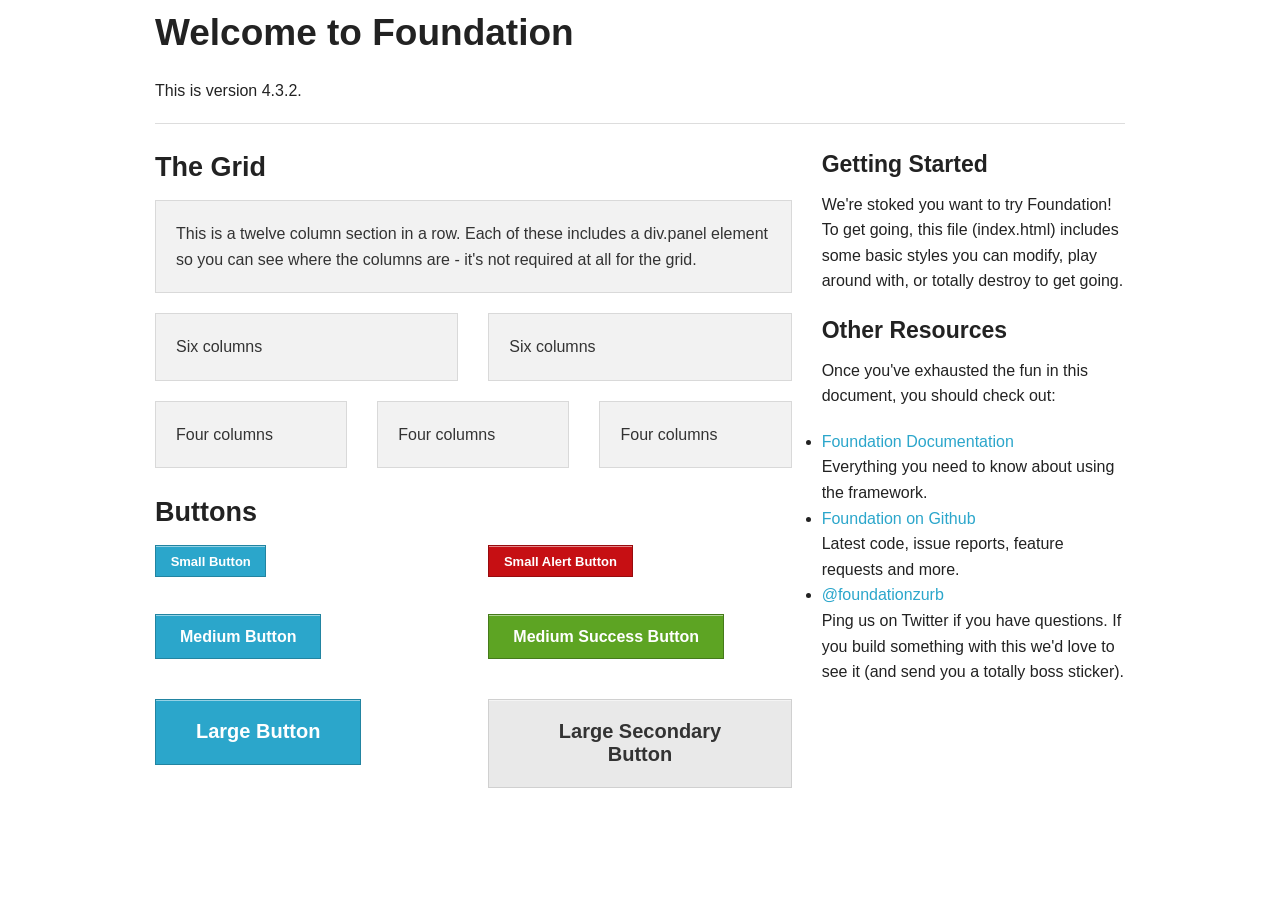
==== etc/weblibs/foundation/index.html @ f4614773 "init" ====
<!DOCTYPE html>
<!--[if IE 8]> 				 <html class="no-js lt-ie9" lang="en" > <![endif]-->
<!--[if gt IE 8]><!--> <html class="no-js" lang="en" > <!--<![endif]-->

<head>
	<meta charset="utf-8">
  <meta name="viewport" content="width=device-width">
  <title>Foundation 4</title>

  
  <link rel="stylesheet" href="css/foundation.css">
  

  <script src="js/vendor/custom.modernizr.js"></script>

</head>
<body>

	<div class="row">
		<div class="large-12 columns">
			<h2>Welcome to Foundation</h2>
			<p>This is version 4.3.2.</p>
			<hr />
		</div>
	</div>

	<div class="row">
		<div class="large-8 columns">
			<h3>The Grid</h3>

			<!-- Grid Example -->
			<div class="row">
				<div class="large-12 columns">
					<div class="panel">
						<p>This is a twelve column section in a row. Each of these includes a div.panel element so you can see where the columns are - it's not required at all for the grid.</p>
					</div>
				</div>
			</div>
			<div class="row">
				<div class="large-6 columns">
					<div class="panel">
						<p>Six columns</p>
					</div>
				</div>
				<div class="large-6 columns">
					<div class="panel">
						<p>Six columns</p>
					</div>
				</div>
			</div>
			<div class="row">
				<div class="large-4 columns">
					<div class="panel">
						<p>Four columns</p>
					</div>
				</div>
				<div class="large-4 columns">
					<div class="panel">
						<p>Four columns</p>
					</div>
				</div>
				<div class="large-4 columns">
					<div class="panel">
						<p>Four columns</p>
					</div>
				</div>
			</div>

			<h3>Buttons</h3>

      <div class="row">
        <div class="large-6 columns">
          <p><a href="#" class="small button">Small Button</a></p>
          <p><a href="#" class="button">Medium Button</a></p>
          <p><a href="#" class="large button">Large Button</a></p>
        </div>
        <div class="large-6 columns">
          <p><a href="#" class="small alert button">Small Alert Button</a></p>
          <p><a href="#" class="success button">Medium Success Button</a></p>
          <p><a href="#" class="large secondary button">Large Secondary Button</a></p>
        </div>
      </div>
		</div>

		<div class="large-4 columns">
			<h4>Getting Started</h4>
			<p>We're stoked you want to try Foundation! To get going, this file (index.html) includes some basic styles you can modify, play around with, or totally destroy to get going.</p>

			<h4>Other Resources</h4>
			<p>Once you've exhausted the fun in this document, you should check out:</p>
			<ul class="disc">
				<li><a href="http://foundation.zurb.com/docs">Foundation Documentation</a><br />Everything you need to know about using the framework.</li>
				<li><a href="http://github.com/zurb/foundation">Foundation on Github</a><br />Latest code, issue reports, feature requests and more.</li>
				<li><a href="http://twitter.com/foundationzurb">@foundationzurb</a><br />Ping us on Twitter if you have questions. If you build something with this we'd love to see it (and send you a totally boss sticker).</li>
			</ul>
		</div>
	</div>

  <script>
  document.write('<script src=' +
  ('__proto__' in {} ? 'js/vendor/zepto' : 'js/vendor/jquery') +
  '.js><\/script>')
  </script>
  
  <script src="js/foundation.min.js"></script>
  <!--
  
  <script src="js/foundation/foundation.js"></script>
  
  <script src="js/foundation/foundation.interchange.js"></script>
  
  <script src="js/foundation/foundation.abide.js"></script>
  
  <script src="js/foundation/foundation.dropdown.js"></script>
  
  <script src="js/foundation/foundation.placeholder.js"></script>
  
  <script src="js/foundation/foundation.forms.js"></script>
  
  <script src="js/foundation/foundation.alerts.js"></script>
  
  <script src="js/foundation/foundation.magellan.js"></script>
  
  <script src="js/foundation/foundation.reveal.js"></script>
  
  <script src="js/foundation/foundation.tooltips.js"></script>
  
  <script src="js/foundation/foundation.clearing.js"></script>
  
  <script src="js/foundation/foundation.cookie.js"></script>
  
  <script src="js/foundation/foundation.joyride.js"></script>
  
  <script src="js/foundation/foundation.orbit.js"></script>
  
  <script src="js/foundation/foundation.section.js"></script>
  
  <script src="js/foundation/foundation.topbar.js"></script>
  
  -->
  
  <script>
    $(document).foundation();
  </script>
</body>
</html>
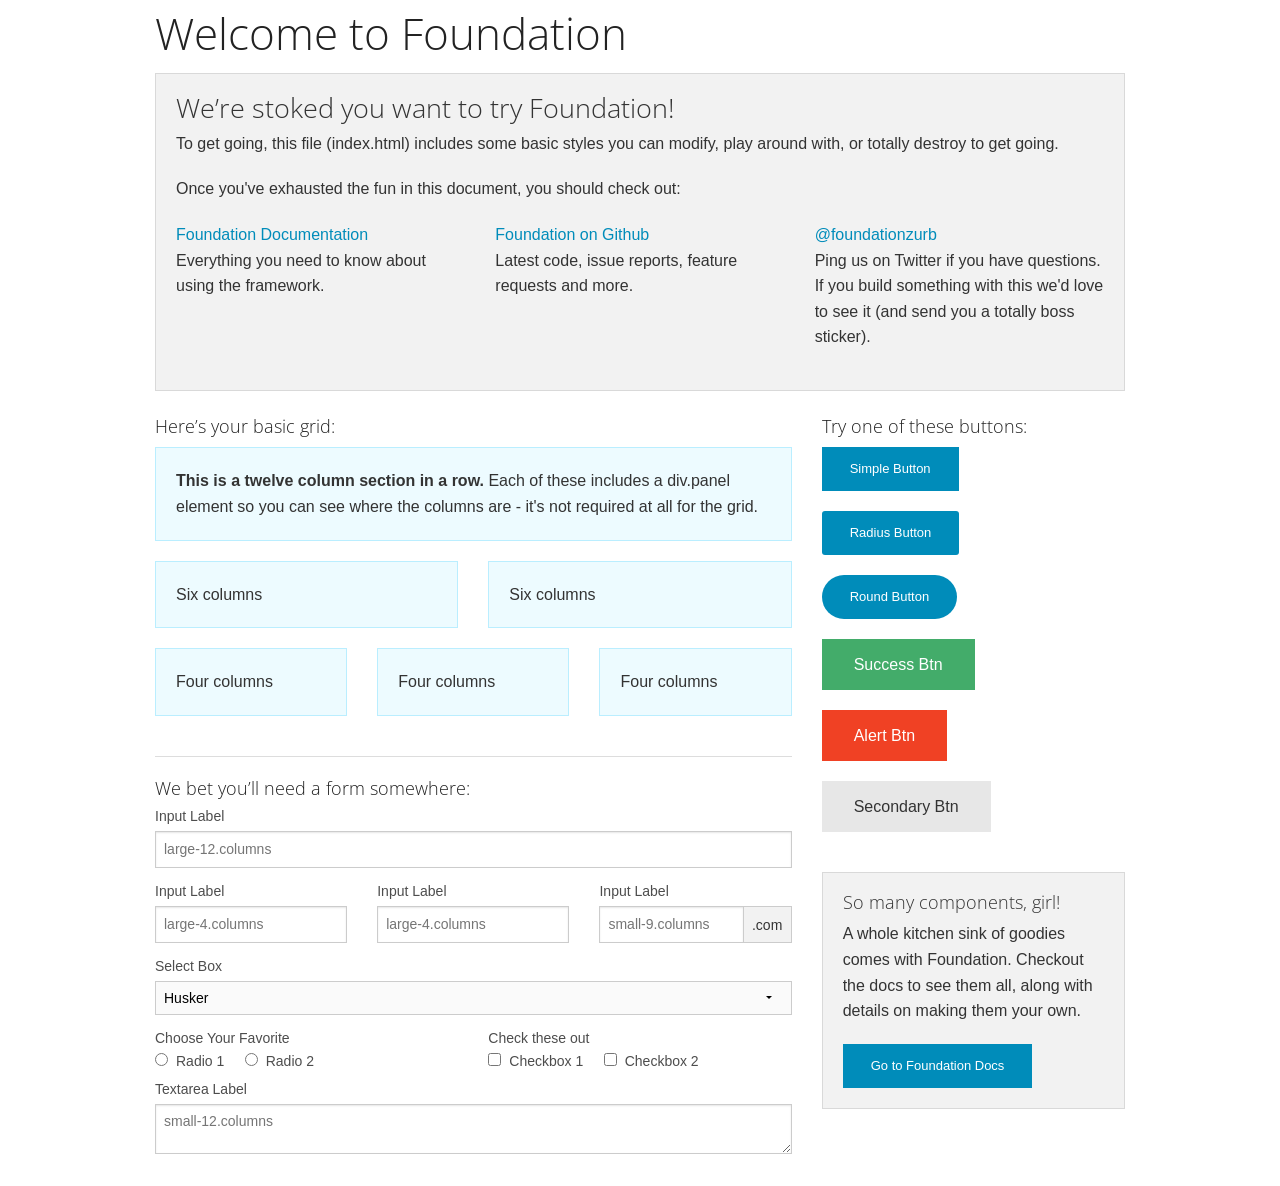
==== commit b62a99c7: "kl" ====
--- a/etc/weblibs/foundation/index.html
+++ b/etc/weblibs/foundation/index.html
@@ -1,146 +1,166 @@
-<!DOCTYPE html>
-<!--[if IE 8]> 				 <html class="no-js lt-ie9" lang="en" > <![endif]-->
-<!--[if gt IE 8]><!--> <html class="no-js" lang="en" > <!--<![endif]-->
+<!doctype html>
+<html class="no-js" lang="en">
+  <head>
+    <meta charset="utf-8" />
+    <meta name="viewport" content="width=device-width, initial-scale=1.0" />
+    <title>Foundation | Welcome</title>
+    <link rel="stylesheet" href="css/foundation.css" />
+    <script src="js/modernizr.js"></script>
+  </head>
+  <body>
+    
+    <div class="row">
+      <div class="large-12 columns">
+        <h1>Welcome to Foundation</h1>
+      </div>
+    </div>
+    
+    <div class="row">
+      <div class="large-12 columns">
+      	<div class="panel">
+	        <h3>We&rsquo;re stoked you want to try Foundation! </h3>
+	        <p>To get going, this file (index.html) includes some basic styles you can modify, play around with, or totally destroy to get going.</p>
+	        <p>Once you've exhausted the fun in this document, you should check out:</p>
+	        <div class="row">
+	        	<div class="large-4 medium-4 columns">
+	    		<p><a href="http://foundation.zurb.com/docs">Foundation Documentation</a><br />Everything you need to know about using the framework.</p>
+	    	</div>
+	        	<div class="large-4 medium-4 columns">
+	        		<p><a href="http://github.com/zurb/foundation">Foundation on Github</a><br />Latest code, issue reports, feature requests and more.</p>
+	        	</div>
+	        	<div class="large-4 medium-4 columns">
+	        		<p><a href="http://twitter.com/foundationzurb">@foundationzurb</a><br />Ping us on Twitter if you have questions. If you build something with this we'd love to see it (and send you a totally boss sticker).</p>
+	        	</div>        
+					</div>
+      	</div>
+      </div>
+    </div>
 
-<head>
-	<meta charset="utf-8">
-  <meta name="viewport" content="width=device-width">
-  <title>Foundation 4</title>
+    <div class="row">
+      <div class="large-8 medium-8 columns">
+        <h5>Here&rsquo;s your basic grid:</h5>
+        <!-- Grid Example -->
 
-  
-  <link rel="stylesheet" href="css/foundation.css">
-  
+        <div class="row">
+          <div class="large-12 columns">
+            <div class="callout panel">
+              <p><strong>This is a twelve column section in a row.</strong> Each of these includes a div.panel element so you can see where the columns are - it's not required at all for the grid.</p>
+            </div>
+          </div>
+        </div>
+        <div class="row">
+          <div class="large-6 medium-6 columns">
+            <div class="callout panel">
+              <p>Six columns</p>
+            </div>
+          </div>
+          <div class="large-6 medium-6 columns">
+            <div class="callout panel">
+              <p>Six columns</p>
+            </div>
+          </div>
+        </div>
+        <div class="row">
+          <div class="large-4 medium-4 small-4 columns">
+            <div class="callout panel">
+              <p>Four columns</p>
+            </div>
+          </div>
+          <div class="large-4 medium-4 small-4 columns">
+            <div class="callout panel">
+              <p>Four columns</p>
+            </div>
+          </div>
+          <div class="large-4 medium-4 small-4 columns">
+            <div class="callout panel">
+              <p>Four columns</p>
+            </div>
+          </div>
+        </div>
+        
+        <hr />
+                
+        <h5>We bet you&rsquo;ll need a form somewhere:</h5>
+        <form>
+				  <div class="row">
+				    <div class="large-12 columns">
+				      <label>Input Label</label>
+				      <input type="text" placeholder="large-12.columns" />
+				    </div>
+				  </div>
+				  <div class="row">
+				    <div class="large-4 medium-4 columns">
+				      <label>Input Label</label>
+				      <input type="text" placeholder="large-4.columns" />
+				    </div>
+				    <div class="large-4 medium-4 columns">
+				      <label>Input Label</label>
+				      <input type="text" placeholder="large-4.columns" />
+				    </div>
+				    <div class="large-4 medium-4 columns">
+				      <div class="row collapse">
+				        <label>Input Label</label>
+				        <div class="small-9 columns">
+				          <input type="text" placeholder="small-9.columns" />
+				        </div>
+				        <div class="small-3 columns">
+				          <span class="postfix">.com</span>
+				        </div>
+				      </div>
+				    </div>
+				  </div>
+				  <div class="row">
+				    <div class="large-12 columns">
+				      <label>Select Box</label>
+				      <select>
+				        <option value="husker">Husker</option>
+				        <option value="starbuck">Starbuck</option>
+				        <option value="hotdog">Hot Dog</option>
+				        <option value="apollo">Apollo</option>
+				      </select>
+				    </div>
+				  </div>
+				  <div class="row">
+				    <div class="large-6 medium-6 columns">
+				      <label>Choose Your Favorite</label>
+				      <input type="radio" name="pokemon" value="Red" id="pokemonRed"><label for="pokemonRed">Radio 1</label>
+				      <input type="radio" name="pokemon" value="Blue" id="pokemonBlue"><label for="pokemonBlue">Radio 2</label>
+				    </div>
+				    <div class="large-6 medium-6 columns">
+				      <label>Check these out</label>
+				      <input id="checkbox1" type="checkbox"><label for="checkbox1">Checkbox 1</label>
+				      <input id="checkbox2" type="checkbox"><label for="checkbox2">Checkbox 2</label>
+				    </div>
+				  </div>
+				  <div class="row">
+				    <div class="large-12 columns">
+				      <label>Textarea Label</label>
+				      <textarea placeholder="small-12.columns"></textarea>
+				    </div>
+				  </div>
+				</form>
+      </div>     
 
-  <script src="js/vendor/custom.modernizr.js"></script>
-
-</head>
-<body>
-
-	<div class="row">
-		<div class="large-12 columns">
-			<h2>Welcome to Foundation</h2>
-			<p>This is version 4.3.2.</p>
-			<hr />
-		</div>
-	</div>
-
-	<div class="row">
-		<div class="large-8 columns">
-			<h3>The Grid</h3>
-
-			<!-- Grid Example -->
-			<div class="row">
-				<div class="large-12 columns">
-					<div class="panel">
-						<p>This is a twelve column section in a row. Each of these includes a div.panel element so you can see where the columns are - it's not required at all for the grid.</p>
-					</div>
-				</div>
-			</div>
-			<div class="row">
-				<div class="large-6 columns">
-					<div class="panel">
-						<p>Six columns</p>
-					</div>
-				</div>
-				<div class="large-6 columns">
-					<div class="panel">
-						<p>Six columns</p>
-					</div>
-				</div>
-			</div>
-			<div class="row">
-				<div class="large-4 columns">
-					<div class="panel">
-						<p>Four columns</p>
-					</div>
-				</div>
-				<div class="large-4 columns">
-					<div class="panel">
-						<p>Four columns</p>
-					</div>
-				</div>
-				<div class="large-4 columns">
-					<div class="panel">
-						<p>Four columns</p>
-					</div>
-				</div>
-			</div>
-
-			<h3>Buttons</h3>
-
-      <div class="row">
-        <div class="large-6 columns">
-          <p><a href="#" class="small button">Small Button</a></p>
-          <p><a href="#" class="button">Medium Button</a></p>
-          <p><a href="#" class="large button">Large Button</a></p>
-        </div>
-        <div class="large-6 columns">
-          <p><a href="#" class="small alert button">Small Alert Button</a></p>
-          <p><a href="#" class="success button">Medium Success Button</a></p>
-          <p><a href="#" class="large secondary button">Large Secondary Button</a></p>
+      <div class="large-4 medium-4 columns">
+			  <h5>Try one of these buttons:</h5>
+			  <p><a href="#" class="small button">Simple Button</a><br/>
+        <a href="#" class="small radius button">Radius Button</a><br/>
+        <a href="#" class="small round button">Round Button</a><br/>            
+        <a href="#" class="medium success button">Success Btn</a><br/>
+        <a href="#" class="medium alert button">Alert Btn</a><br/>
+        <a href="#" class="medium secondary button">Secondary Btn</a></p>           
+				<div class="panel">
+        	<h5>So many components, girl!</h5>
+        	<p>A whole kitchen sink of goodies comes with Foundation. Checkout the docs to see them all, along with details on making them your own.</p>
+        	<a href="http://foundation.zurb.com/docs/" class="small button">Go to Foundation Docs</a>          
         </div>
       </div>
-		</div>
-
-		<div class="large-4 columns">
-			<h4>Getting Started</h4>
-			<p>We're stoked you want to try Foundation! To get going, this file (index.html) includes some basic styles you can modify, play around with, or totally destroy to get going.</p>
-
-			<h4>Other Resources</h4>
-			<p>Once you've exhausted the fun in this document, you should check out:</p>
-			<ul class="disc">
-				<li><a href="http://foundation.zurb.com/docs">Foundation Documentation</a><br />Everything you need to know about using the framework.</li>
-				<li><a href="http://github.com/zurb/foundation">Foundation on Github</a><br />Latest code, issue reports, feature requests and more.</li>
-				<li><a href="http://twitter.com/foundationzurb">@foundationzurb</a><br />Ping us on Twitter if you have questions. If you build something with this we'd love to see it (and send you a totally boss sticker).</li>
-			</ul>
-		</div>
-	</div>
-
-  <script>
-  document.write('<script src=' +
-  ('__proto__' in {} ? 'js/vendor/zepto' : 'js/vendor/jquery') +
-  '.js><\/script>')
-  </script>
-  
-  <script src="js/foundation.min.js"></script>
-  <!--
-  
-  <script src="js/foundation/foundation.js"></script>
-  
-  <script src="js/foundation/foundation.interchange.js"></script>
-  
-  <script src="js/foundation/foundation.abide.js"></script>
-  
-  <script src="js/foundation/foundation.dropdown.js"></script>
-  
-  <script src="js/foundation/foundation.placeholder.js"></script>
-  
-  <script src="js/foundation/foundation.forms.js"></script>
-  
-  <script src="js/foundation/foundation.alerts.js"></script>
-  
-  <script src="js/foundation/foundation.magellan.js"></script>
-  
-  <script src="js/foundation/foundation.reveal.js"></script>
-  
-  <script src="js/foundation/foundation.tooltips.js"></script>
-  
-  <script src="js/foundation/foundation.clearing.js"></script>
-  
-  <script src="js/foundation/foundation.cookie.js"></script>
-  
-  <script src="js/foundation/foundation.joyride.js"></script>
-  
-  <script src="js/foundation/foundation.orbit.js"></script>
-  
-  <script src="js/foundation/foundation.section.js"></script>
-  
-  <script src="js/foundation/foundation.topbar.js"></script>
-  
-  -->
-  
-  <script>
-    $(document).foundation();
-  </script>
-</body>
+    </div>
+    
+    <script src="js/jquery.js"></script>
+    <script src="js/foundation.min.js"></script>
+    <script>
+      $(document).foundation();
+    </script>
+  </body>
 </html>
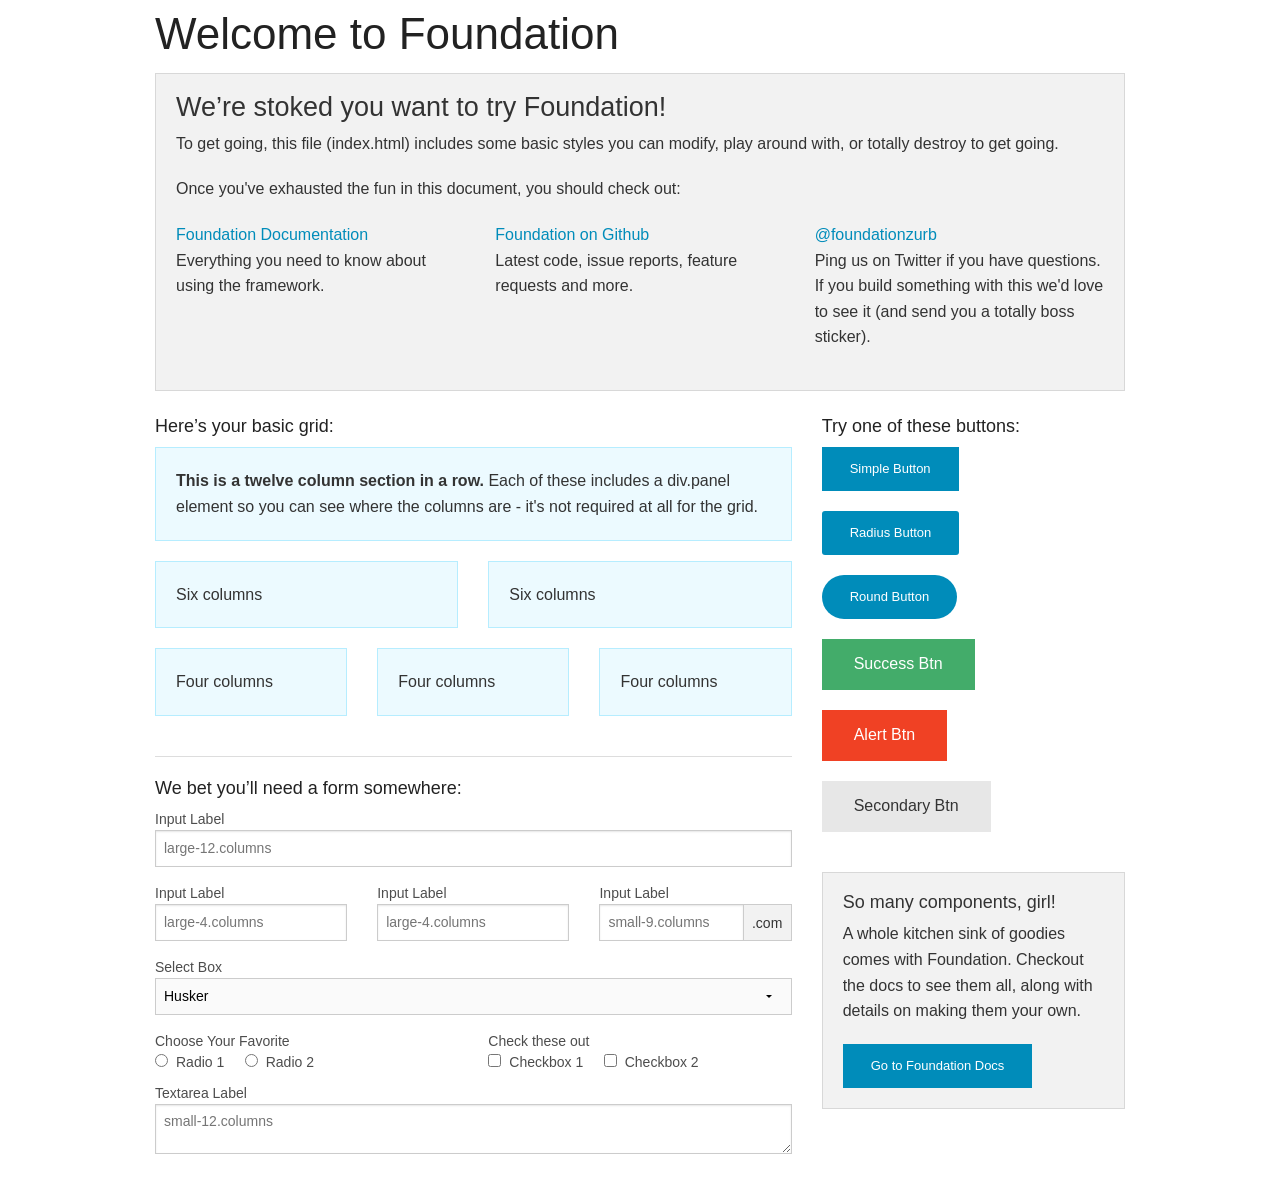
==== commit 7e77a3bc: "kl" ====
--- a/etc/weblibs/foundation/index.html
+++ b/etc/weblibs/foundation/index.html
@@ -5,7 +5,7 @@
     <meta name="viewport" content="width=device-width, initial-scale=1.0" />
     <title>Foundation | Welcome</title>
     <link rel="stylesheet" href="css/foundation.css" />
-    <script src="js/modernizr.js"></script>
+    <script src="js/vendor/modernizr.js"></script>
   </head>
   <body>
     
@@ -157,7 +157,7 @@
       </div>
     </div>
     
-    <script src="js/jquery.js"></script>
+    <script src="js/vendor/jquery.js"></script>
     <script src="js/foundation.min.js"></script>
     <script>
       $(document).foundation();
